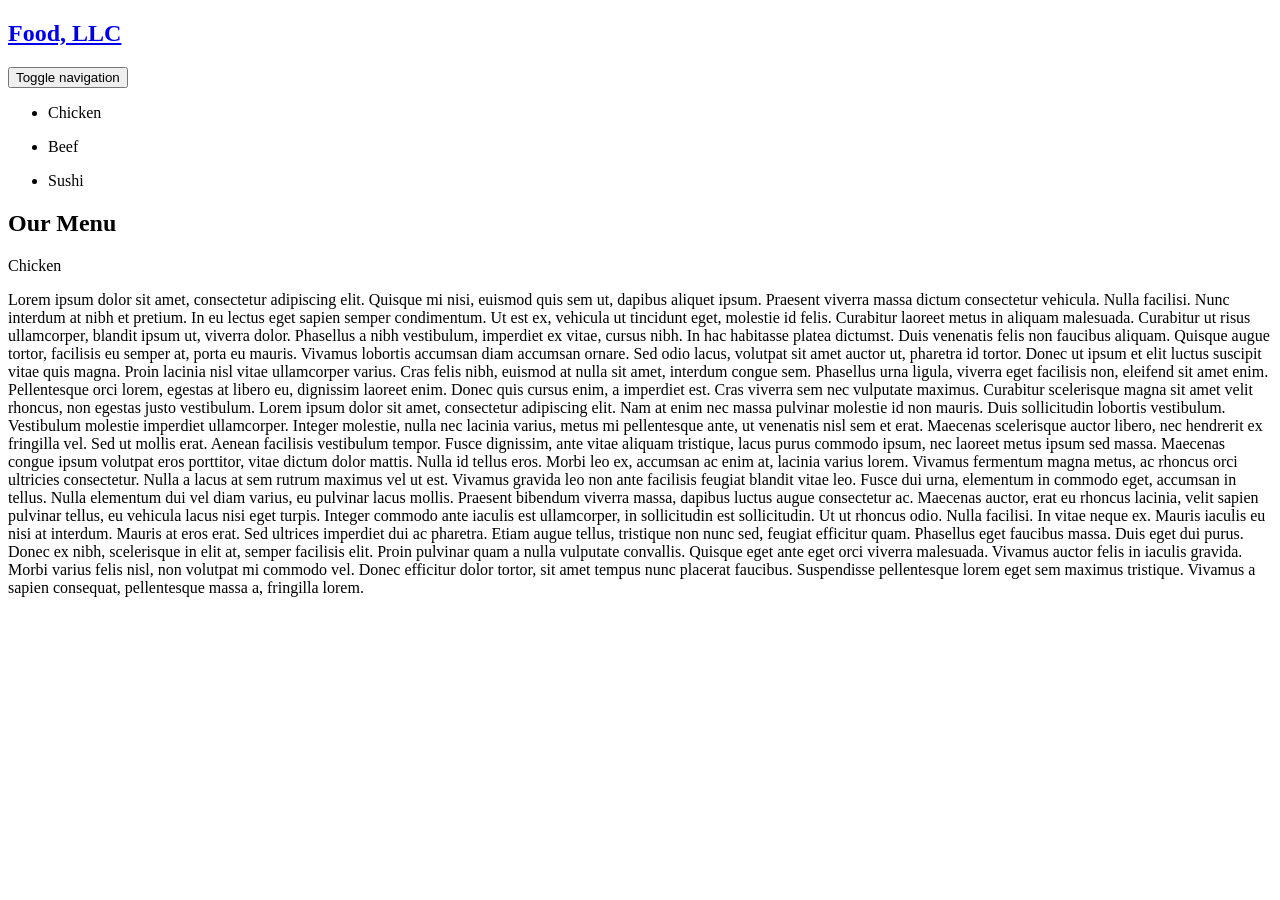
==== module3_solution/index.html @ fdfa300e "Update index.html" ====
<!doctype html>
<html lang="en">
<head>
    <meta charset="utf-8">
    <meta http-equiv="X-UA-Compatible" content="IE=edge">
    <meta name="viewport" content="width=device-width, initial-scale=1">
    <title>Assignment Solution for Module 3</title>
    <link rel="stylesheet" href="module3_solution/css/bootstrap.min.css">
    <link rel="stylesheet" href="module3_solution/css/style.css">
    <link href='https://fonts.googleapis.com/css?family=Oxygen:400,300,700' rel='stylesheet' type='text/css'>
    <link href='https://fonts.googleapis.com/css?family=Lora' rel='stylesheet' type='text/css'>
</head>
<body>
<header>
    <nav id="header-nav" class="navbar navbar-default">
        <div class="container">
            <div class="navbar-header">
                <div class="navbar-brand">
                    <a href="index.html"><h1>Food, LLC</h1></a>
                </div>
                <button type="button" class="navbar-toggle collapsed" data-toggle="collapse" data-target="#collapsable-nav" aria-expanded="false">
                    <span class="sr-only">Toggle navigation</span>
                    <span class="icon-bar"></span>
                    <span class="icon-bar"></span>
                    <span class="icon-bar"></span>
                </button>
            </div>

            <div id="collapsable-nav" class="collapse navbar-collapse">
                <ul id="nav-list" class="nav navbar-nav navbar-right visible-xs">
                    <li>
                        <p class="text-center"> Chicken </p>
                    </li>
                    <li>
                        <p class="text-center"> Beef </p>
                    </li>
                    <li>
                        <p class="text-center"> Sushi </p>
                    </li>
                </ul><!-- #nav-list -->
            </div><!-- .collapse .navbar-collapse -->
        </div><!-- .container -->
    </nav><!-- #header-nav -->
</header>

<div id="main-content" class="container">
    <div id="home-tiles" class="row">
        <div class="col-xs-12">
            <h2 class="text-center"> Our Menu</h2>
        </div>
        <div class="col-xs-12">
            <div class="item-text">
                <p class="text-center">
                    Chicken
                </p>
                Lorem ipsum dolor sit amet, consectetur adipiscing elit. Quisque mi nisi, euismod quis sem ut, dapibus aliquet ipsum. Praesent viverra massa dictum consectetur vehicula. Nulla facilisi. Nunc interdum at nibh et pretium. In eu lectus eget sapien semper condimentum. Ut est ex, vehicula ut tincidunt eget, molestie id felis. Curabitur laoreet metus in aliquam malesuada. Curabitur ut risus ullamcorper, blandit ipsum ut, viverra dolor. Phasellus a nibh vestibulum, imperdiet ex vitae, cursus nibh. In hac habitasse platea dictumst. Duis venenatis felis non faucibus aliquam.

                Quisque augue tortor, facilisis eu semper at, porta eu mauris. Vivamus lobortis accumsan diam accumsan ornare. Sed odio lacus, volutpat sit amet auctor ut, pharetra id tortor. Donec ut ipsum et elit luctus suscipit vitae quis magna. Proin lacinia nisl vitae ullamcorper varius. Cras felis nibh, euismod at nulla sit amet, interdum congue sem. Phasellus urna ligula, viverra eget facilisis non, eleifend sit amet enim. Pellentesque orci lorem, egestas at libero eu, dignissim laoreet enim. Donec quis cursus enim, a imperdiet est. Cras viverra sem nec vulputate maximus. Curabitur scelerisque magna sit amet velit rhoncus, non egestas justo vestibulum. Lorem ipsum dolor sit amet, consectetur adipiscing elit. Nam at enim nec massa pulvinar molestie id non mauris. Duis sollicitudin lobortis vestibulum.

                Vestibulum molestie imperdiet ullamcorper. Integer molestie, nulla nec lacinia varius, metus mi pellentesque ante, ut venenatis nisl sem et erat. Maecenas scelerisque auctor libero, nec hendrerit ex fringilla vel. Sed ut mollis erat. Aenean facilisis vestibulum tempor. Fusce dignissim, ante vitae aliquam tristique, lacus purus commodo ipsum, nec laoreet metus ipsum sed massa. Maecenas congue ipsum volutpat eros porttitor, vitae dictum dolor mattis.

                Nulla id tellus eros. Morbi leo ex, accumsan ac enim at, lacinia varius lorem. Vivamus fermentum magna metus, ac rhoncus orci ultricies consectetur. Nulla a lacus at sem rutrum maximus vel ut est. Vivamus gravida leo non ante facilisis feugiat blandit vitae leo. Fusce dui urna, elementum in commodo eget, accumsan in tellus. Nulla elementum dui vel diam varius, eu pulvinar lacus mollis. Praesent bibendum viverra massa, dapibus luctus augue consectetur ac. Maecenas auctor, erat eu rhoncus lacinia, velit sapien pulvinar tellus, eu vehicula lacus nisi eget turpis. Integer commodo ante iaculis est ullamcorper, in sollicitudin est sollicitudin. Ut ut rhoncus odio. Nulla facilisi. In vitae neque ex. Mauris iaculis eu nisi at interdum. Mauris at eros erat. Sed ultrices imperdiet dui ac pharetra.

                Etiam augue tellus, tristique non nunc sed, feugiat efficitur quam. Phasellus eget faucibus massa. Duis eget dui purus. Donec ex nibh, scelerisque in elit at, semper facilisis elit. Proin pulvinar quam a nulla vulputate convallis. Quisque eget ante eget orci viverra malesuada. Vivamus auctor felis in iaculis gravida. Morbi varius felis nisl, non volutpat mi commodo vel. Donec efficitur dolor tortor, sit amet tempus nunc placerat faucibus. Suspendisse pellentesque lorem eget sem maximus tristique. Vivamus a sapien consequat, pellentesque massa a, fringilla lorem.
        </div>
    </div><!-- End of #home-tiles -->
</div><!-- End of #main-content -->

<!-- jQuery (Bootstrap JS plugins depend on it) -->
<script src="module3_solution/js/jquery-1.11.3.min.js"></script>
<script src="module3_solution/js/bootstrap.min.js"></script>
<script src="module3_solution/js/script.js"></script>
</body>
</html>
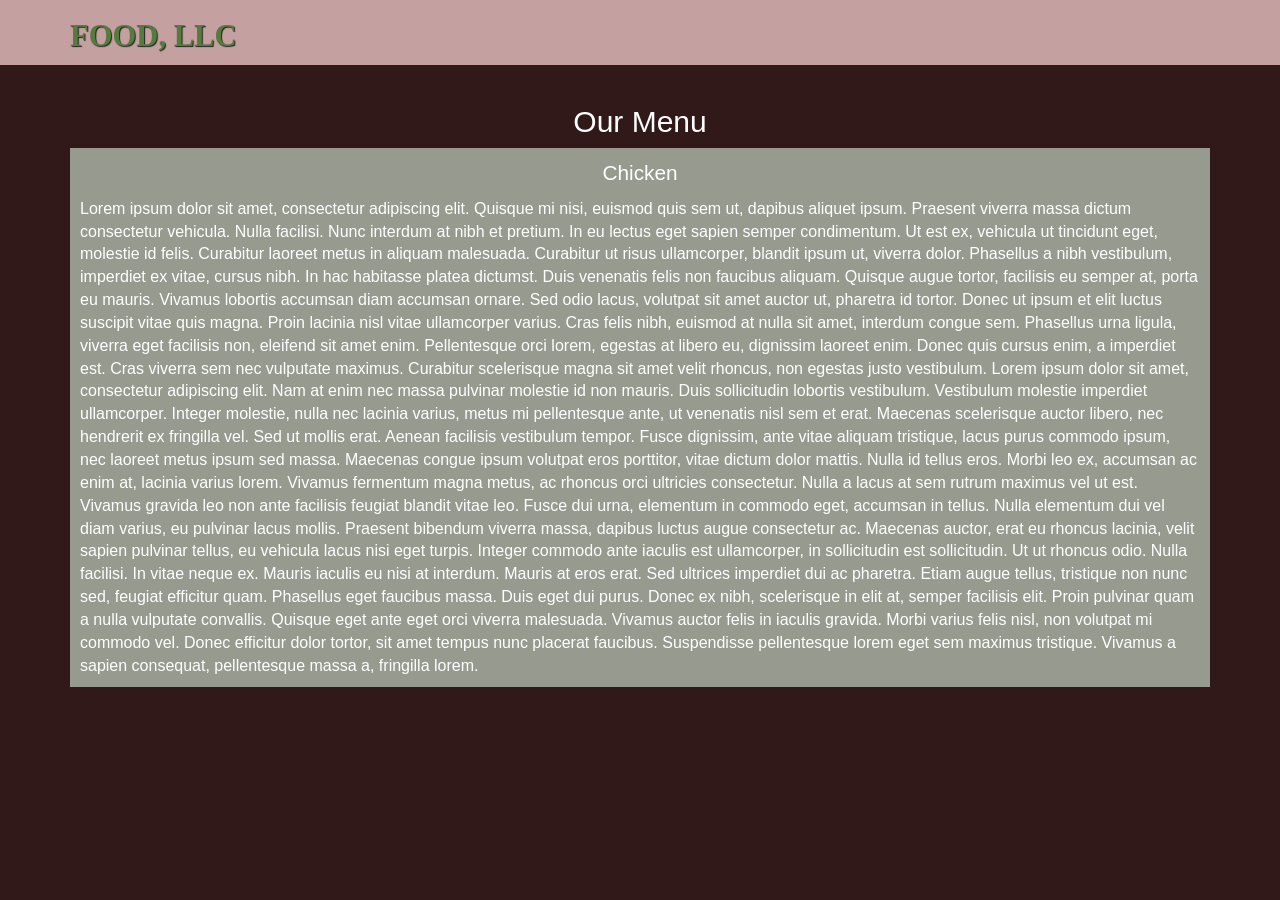
==== commit 29114c5e: "Update index.html" ====
--- a/module3_solution/index.html
+++ b/module3_solution/index.html
@@ -5,8 +5,8 @@
     <meta http-equiv="X-UA-Compatible" content="IE=edge">
     <meta name="viewport" content="width=device-width, initial-scale=1">
     <title>Assignment Solution for Module 3</title>
-    <link rel="stylesheet" href="module3_solution/css/bootstrap.min.css">
-    <link rel="stylesheet" href="module3_solution/css/style.css">
+    <link rel="stylesheet" href="./css/bootstrap.min.css">
+    <link rel="stylesheet" href="./css/style.css">
     <link href='https://fonts.googleapis.com/css?family=Oxygen:400,300,700' rel='stylesheet' type='text/css'>
     <link href='https://fonts.googleapis.com/css?family=Lora' rel='stylesheet' type='text/css'>
 </head>
@@ -67,8 +67,8 @@
 </div><!-- End of #main-content -->
 
 <!-- jQuery (Bootstrap JS plugins depend on it) -->
-<script src="module3_solution/js/jquery-1.11.3.min.js"></script>
-<script src="module3_solution/js/bootstrap.min.js"></script>
-<script src="module3_solution/js/script.js"></script>
+<script src="./js/jquery-1.11.3.min.js"></script>
+<script src="./js/bootstrap.min.js"></script>
+<script src="./js/script.js"></script>
 </body>
 </html>
--- a/module3_solution/css/style.css
+++ b/module3_solution/css/style.css
@@ -0,0 +1,109 @@
+body {
+    font-size: 16px;
+    color: #fff;
+    background-color: #31191a;
+    font-family: 'Oxygen', sans-serif;
+}
+
+/** HEADER **/
+#header-nav {
+    background-color: #c4a0a0;
+    border-radius: 0;
+    border: 0;
+}
+
+.navbar-brand {
+    padding-top: 25px;
+    padding-bottom: 40px;
+}
+.navbar-brand a:hover, .navbar-brand a:focus {
+    text-decoration: none;
+}
+.navbar-brand h1 { /* Food, LLC */
+    font-family: 'Lora', serif;
+    color: #557c3e;
+    font-size: 1.7em;
+    text-transform: uppercase;
+    position: relative;
+    font-weight: bold;
+    text-shadow: 1px 1px 1px #222;
+    margin-top: 0;
+    margin-bottom: 0;
+    line-height: .75;
+    padding-bottom: 20px;
+}
+
+#nav-list {
+    margin-top: 10px;
+}
+#nav-list a {
+    color: #8d73a0;
+    text-align: center;
+}
+.navbar-header button.navbar-toggle, .navbar-header .icon-bar {
+    border: 1px solid #61122f;
+}
+.navbar-header button.navbar-toggle {
+    clear: both;
+    margin-top: -33px;
+}
+
+
+#nav-list li p {
+    background: #220e0e;
+}
+
+/* END HEADER */
+
+/* HOME PAGE */
+
+#home-tiles .item-text {
+    background: #969a8f;
+    padding: 10px;
+}
+
+#home-tiles .item-text p {
+    font-size: 1.3em;
+    font-weight: 400;
+ 
+}
+
+/* END OF HOME PAGE */
+/********** Large devices only **********/
+@media (min-width: 1200px) {
+}
+
+/********** Medium devices only **********/
+@media (min-width: 992px) and (max-width: 1199px) {
+}
+
+/********** Small devices only **********/
+@media (min-width: 768px) and (max-width: 991px) {
+}
+
+/********** Extra small devices only **********/
+@media (max-width: 767px) {
+    /* Header */
+    .navbar-brand {
+        padding-top: 10px;
+    }
+    .navbar-brand h1 { /* Restaurant name */
+        padding-top: 10px;
+        font-size: 4vw; /* 1vw = 1% of viewport width */
+    }
+
+    #collapsable-nav a { /* Collapsed nav menu text */
+        font-size: 1.2em;
+    }
+    #collapsable-nav a span { /* Collapsed nav menu glyph */
+        font-size: 1em;
+        margin-right: 5px;
+    }
+    /* End Header */
+
+    /* Home Page */
+    .menu-item-description {
+        text-align: center;;
+    }
+
+}
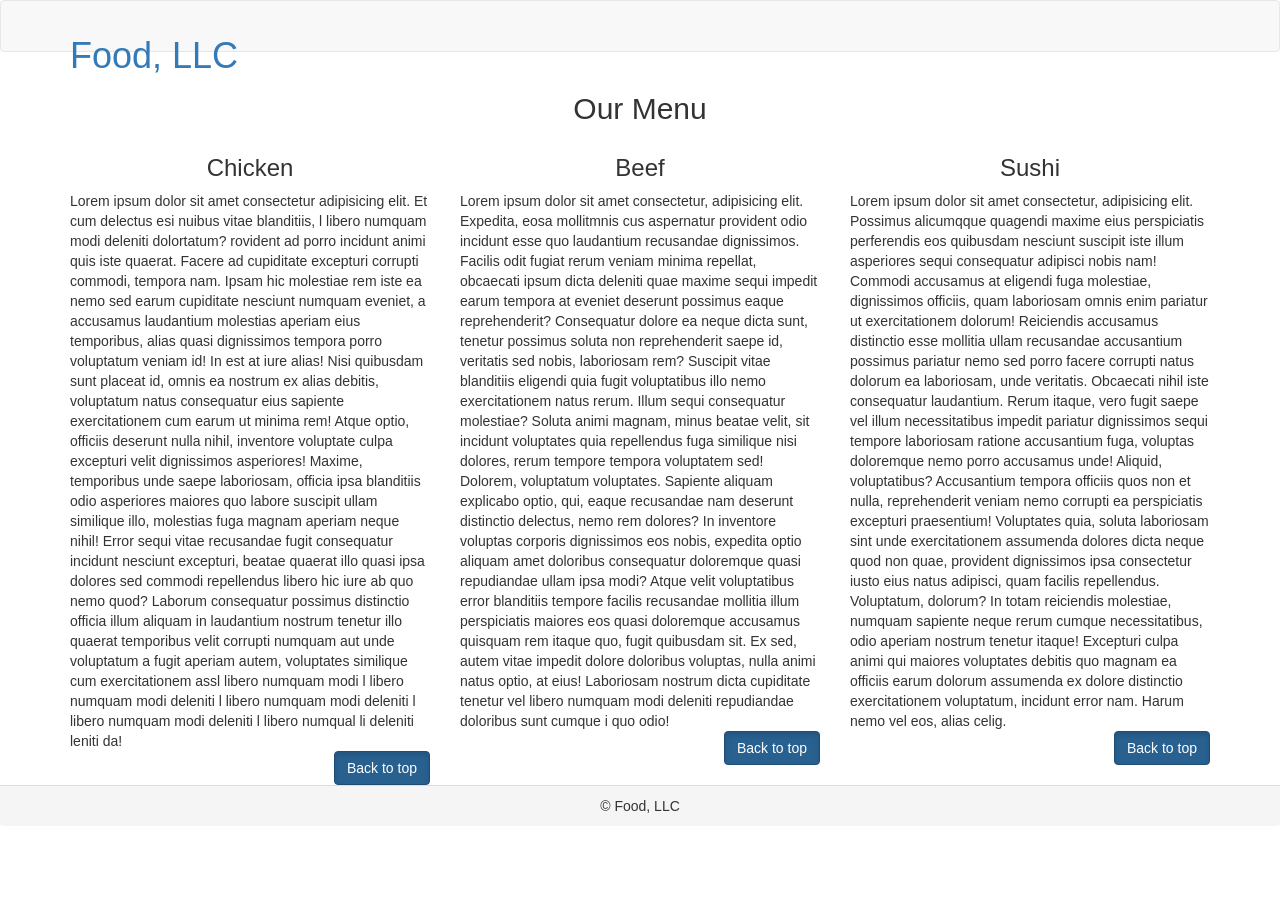
==== commit f8c6f2eb: "Update index.html" ====
--- a/module3_solution/index.html
+++ b/module3_solution/index.html
@@ -1,70 +1,89 @@
 <!doctype html>
 <html lang="en">
-<head>
+  <head>
     <meta charset="utf-8">
     <meta http-equiv="X-UA-Compatible" content="IE=edge">
     <meta name="viewport" content="width=device-width, initial-scale=1">
-    <title>Assignment Solution for Module 3</title>
-    <link rel="stylesheet" href="./css/bootstrap.min.css">
-    <link rel="stylesheet" href="./css/style.css">
-    <link href='https://fonts.googleapis.com/css?family=Oxygen:400,300,700' rel='stylesheet' type='text/css'>
-    <link href='https://fonts.googleapis.com/css?family=Lora' rel='stylesheet' type='text/css'>
-</head>
+    <title>Food LLC</title>
+    <link rel="stylesheet" href="css/bootstrap.min.css">
+    <link rel="stylesheet" href="css/sstyles.css">
+  </head>
 <body>
-<header>
+  <header>
     <nav id="header-nav" class="navbar navbar-default">
-        <div class="container">
-            <div class="navbar-header">
-                <div class="navbar-brand">
-                    <a href="index.html"><h1>Food, LLC</h1></a>
-                </div>
-                <button type="button" class="navbar-toggle collapsed" data-toggle="collapse" data-target="#collapsable-nav" aria-expanded="false">
-                    <span class="sr-only">Toggle navigation</span>
-                    <span class="icon-bar"></span>
-                    <span class="icon-bar"></span>
-                    <span class="icon-bar"></span>
-                </button>
-            </div>
+      <div class="container">
+        <div class="navbar-header">
 
-            <div id="collapsable-nav" class="collapse navbar-collapse">
-                <ul id="nav-list" class="nav navbar-nav navbar-right visible-xs">
-                    <li>
-                        <p class="text-center"> Chicken </p>
-                    </li>
-                    <li>
-                        <p class="text-center"> Beef </p>
-                    </li>
-                    <li>
-                        <p class="text-center"> Sushi </p>
-                    </li>
-                </ul><!-- #nav-list -->
-            </div><!-- .collapse .navbar-collapse -->
-        </div><!-- .container -->
-    </nav><!-- #header-nav -->
-</header>
+          <div class="navbar-brand">
+            <a href="index.html"><h1>Food, LLC</h1></a>
+          </div>
 
-<div id="main-content" class="container">
-    <div id="home-tiles" class="row">
-        <div class="col-xs-12">
-            <h2 class="text-center"> Our Menu</h2>
+          <button type="button" class="navbar-toggle collapsed" data-toggle="collapse" data-target="#collapsable-nav" aria-expanded="false">
+            <span class="sr-only">Toggle navigation</span>
+            <span class="icon-bar"></span>
+            <span class="icon-bar"></span>
+            <span class="icon-bar"></span>
+          </button>
         </div>
-        <div class="col-xs-12">
-            <div class="item-text">
-                <p class="text-center">
-                    Chicken
-                </p>
-                Lorem ipsum dolor sit amet, consectetur adipiscing elit. Quisque mi nisi, euismod quis sem ut, dapibus aliquet ipsum. Praesent viverra massa dictum consectetur vehicula. Nulla facilisi. Nunc interdum at nibh et pretium. In eu lectus eget sapien semper condimentum. Ut est ex, vehicula ut tincidunt eget, molestie id felis. Curabitur laoreet metus in aliquam malesuada. Curabitur ut risus ullamcorper, blandit ipsum ut, viverra dolor. Phasellus a nibh vestibulum, imperdiet ex vitae, cursus nibh. In hac habitasse platea dictumst. Duis venenatis felis non faucibus aliquam.
+        
+        <div id="collapsable-nav" class="collapse navbar-collapse">
+           <ul id="nav-list" class="nav navbar-nav navbar-right hidden-lg hidden-md hidden-sm">
+            <li>
+              <a class="text-center" href="#chicken">
+                Chicken</a>
+            </li>
+            <li>
+              <a class="text-center" href="#beef">
+                 Beef</a>
+            </li>
+            <li>
+              <a class="text-center" href="#sushi">
+                Sushi</a>
+            </li>
+  
+          </ul>
+        </div>
+      </div>
+    </nav>
+  </header>
 
-                Quisque augue tortor, facilisis eu semper at, porta eu mauris. Vivamus lobortis accumsan diam accumsan ornare. Sed odio lacus, volutpat sit amet auctor ut, pharetra id tortor. Donec ut ipsum et elit luctus suscipit vitae quis magna. Proin lacinia nisl vitae ullamcorper varius. Cras felis nibh, euismod at nulla sit amet, interdum congue sem. Phasellus urna ligula, viverra eget facilisis non, eleifend sit amet enim. Pellentesque orci lorem, egestas at libero eu, dignissim laoreet enim. Donec quis cursus enim, a imperdiet est. Cras viverra sem nec vulputate maximus. Curabitur scelerisque magna sit amet velit rhoncus, non egestas justo vestibulum. Lorem ipsum dolor sit amet, consectetur adipiscing elit. Nam at enim nec massa pulvinar molestie id non mauris. Duis sollicitudin lobortis vestibulum.
+  <div id="main-content" class="container">
+    <h2 id="menu-categories-title" class="text-center"> Our Menu</h2>
 
-                Vestibulum molestie imperdiet ullamcorper. Integer molestie, nulla nec lacinia varius, metus mi pellentesque ante, ut venenatis nisl sem et erat. Maecenas scelerisque auctor libero, nec hendrerit ex fringilla vel. Sed ut mollis erat. Aenean facilisis vestibulum tempor. Fusce dignissim, ante vitae aliquam tristique, lacus purus commodo ipsum, nec laoreet metus ipsum sed massa. Maecenas congue ipsum volutpat eros porttitor, vitae dictum dolor mattis.
+    <section class="row">
 
-                Nulla id tellus eros. Morbi leo ex, accumsan ac enim at, lacinia varius lorem. Vivamus fermentum magna metus, ac rhoncus orci ultricies consectetur. Nulla a lacus at sem rutrum maximus vel ut est. Vivamus gravida leo non ante facilisis feugiat blandit vitae leo. Fusce dui urna, elementum in commodo eget, accumsan in tellus. Nulla elementum dui vel diam varius, eu pulvinar lacus mollis. Praesent bibendum viverra massa, dapibus luctus augue consectetur ac. Maecenas auctor, erat eu rhoncus lacinia, velit sapien pulvinar tellus, eu vehicula lacus nisi eget turpis. Integer commodo ante iaculis est ullamcorper, in sollicitudin est sollicitudin. Ut ut rhoncus odio. Nulla facilisi. In vitae neque ex. Mauris iaculis eu nisi at interdum. Mauris at eros erat. Sed ultrices imperdiet dui ac pharetra.
+      <div class="col-lg-4 col-md-6 col-sm-6 col-xs-12 col-xxs-12">
+          <div id="chicken"class="category-tile">
+              <h3 class="text-center">Chicken</h3>
+            <p> Lorem ipsum dolor sit amet consectetur adipisicing elit. Et cum delectus esi nuibus vitae blanditiis, l libero numquam modi deleniti dolortatum? rovident ad porro incidunt animi quis iste quaerat. Facere ad cupiditate excepturi corrupti commodi, tempora nam. Ipsam hic molestiae rem iste ea nemo sed earum cupiditate nesciunt numquam eveniet, a accusamus laudantium molestias aperiam eius temporibus, alias quasi dignissimos tempora porro voluptatum veniam id! In est at iure alias! Nisi quibusdam sunt placeat id, omnis ea nostrum ex alias debitis, voluptatum natus consequatur eius sapiente exercitationem cum earum ut minima rem! Atque optio, officiis deserunt nulla nihil, inventore voluptate culpa excepturi velit dignissimos asperiores! Maxime, temporibus unde saepe laboriosam, officia ipsa blanditiis odio asperiores maiores quo labore suscipit ullam similique illo, molestias fuga magnam aperiam neque nihil! Error sequi vitae recusandae fugit consequatur incidunt nesciunt excepturi, beatae quaerat illo quasi ipsa dolores sed commodi repellendus libero hic iure ab quo nemo quod? Laborum consequatur possimus distinctio officia illum aliquam in laudantium nostrum tenetur illo quaerat temporibus velit corrupti numquam aut unde voluptatum a fugit aperiam autem, voluptates similique cum exercitationem assl libero numquam modi l libero numquam modi deleniti  l libero numquam modi deleniti l libero numquam modi deleniti l libero numqual li deleniti leniti da!<br><a id="btn" class="pull-right btn btn-primary btn-md active" role="button" aria-pressed="true" href="#header-nav">Back to top</a><br></p>
+          </div>
+      </div>
 
-                Etiam augue tellus, tristique non nunc sed, feugiat efficitur quam. Phasellus eget faucibus massa. Duis eget dui purus. Donec ex nibh, scelerisque in elit at, semper facilisis elit. Proin pulvinar quam a nulla vulputate convallis. Quisque eget ante eget orci viverra malesuada. Vivamus auctor felis in iaculis gravida. Morbi varius felis nisl, non volutpat mi commodo vel. Donec efficitur dolor tortor, sit amet tempus nunc placerat faucibus. Suspendisse pellentesque lorem eget sem maximus tristique. Vivamus a sapien consequat, pellentesque massa a, fringilla lorem.
-        </div>
-    </div><!-- End of #home-tiles -->
-</div><!-- End of #main-content -->
+      <div class="col-lg-4 col-md-6 col-sm-6 col-xs-12 col-xxs-12">
+          <div id="beef" class="category-tile">
+            <h3 class="text-center">Beef</h3>
+            <p>Lorem ipsum dolor sit amet consectetur, adipisicing elit. Expedita, eosa mollitmnis cus aspernatur provident odio incidunt esse quo laudantium recusandae dignissimos. Facilis odit fugiat rerum veniam minima repellat, obcaecati ipsum dicta deleniti quae maxime sequi impedit earum tempora at eveniet deserunt possimus eaque reprehenderit? Consequatur dolore ea neque dicta sunt, tenetur possimus soluta non reprehenderit saepe id, veritatis sed nobis, laboriosam rem? Suscipit vitae blanditiis eligendi quia fugit voluptatibus illo nemo exercitationem natus rerum. Illum sequi consequatur molestiae? Soluta animi magnam, minus beatae velit, sit incidunt voluptates quia repellendus fuga similique nisi dolores, rerum tempore tempora voluptatem sed! Dolorem, voluptatum voluptates. Sapiente aliquam explicabo optio, qui, eaque recusandae nam deserunt distinctio delectus, nemo rem dolores? In inventore voluptas corporis dignissimos eos nobis, expedita optio aliquam amet doloribus consequatur doloremque quasi repudiandae ullam ipsa modi? Atque velit voluptatibus error blanditiis tempore facilis recusandae mollitia illum perspiciatis maiores eos quasi doloremque accusamus quisquam rem itaque quo, fugit quibusdam sit. Ex sed, autem vitae impedit dolore doloribus voluptas, nulla animi natus optio, at eius! Laboriosam nostrum dicta cupiditate tenetur vel libero numquam modi deleniti repudiandae doloribus sunt cumque i quo odio!<br><a class="pull-right btn btn-primary btn-md active" role="button" aria-pressed="true" href="#header-nav" href="#header-nav">Back to top</a><br></p>
+          </div>
+          
+      </div>
+     
+      <div class="col-lg-4 col-md-12 col-sm-12 col-xs-12 col-xxs-12">
+          <div id="sushi" class="category-tile">
+              <h3 class="text-center">Sushi</h3>
+            <p>Lorem ipsum dolor sit amet consectetur, adipisicing elit. Possimus alicumqque quagendi maxime eius perspiciatis perferendis eos quibusdam nesciunt suscipit iste illum asperiores sequi consequatur adipisci nobis nam! Commodi accusamus at eligendi fuga molestiae, dignissimos officiis, quam laboriosam omnis enim pariatur ut exercitationem dolorum! Reiciendis accusamus distinctio esse mollitia ullam recusandae accusantium possimus pariatur nemo sed porro facere corrupti natus dolorum ea laboriosam, unde veritatis. Obcaecati nihil iste consequatur laudantium. Rerum itaque, vero fugit saepe vel illum necessitatibus impedit pariatur dignissimos sequi tempore laboriosam ratione accusantium fuga, voluptas doloremque nemo porro accusamus unde! Aliquid, voluptatibus? Accusantium tempora officiis quos non et nulla, reprehenderit veniam nemo corrupti ea perspiciatis excepturi praesentium! Voluptates quia, soluta laboriosam sint unde exercitationem assumenda dolores dicta neque quod non quae, provident dignissimos ipsa consectetur iusto eius natus adipisci, quam facilis repellendus. Voluptatum, dolorum? In totam reiciendis molestiae, numquam sapiente neque rerum cumque necessitatibus, odio aperiam nostrum tenetur itaque! Excepturi culpa animi qui maiores voluptates debitis quo magnam ea officiis earum dolorum assumenda ex dolore distinctio exercitationem voluptatum, incidunt error nam. Harum nemo vel eos, alias celig.<br><a id="btn" class="pull-right btn btn-primary btn-md active" role="button" aria-pressed="true" href="#header-nav" href="#header-nav">Back to top</a><br></p>            
+          </div>
+      </div>
+      
+    </section>
+
+
+  </div>
+
+  <footer class="panel-footer">
+    <div class="container">
+      <div class="text-center">&copy; Food, LLC</div>
+    </div>
+  </footer>
 
 <!-- jQuery (Bootstrap JS plugins depend on it) -->
 <script src="./js/jquery-1.11.3.min.js"></script>
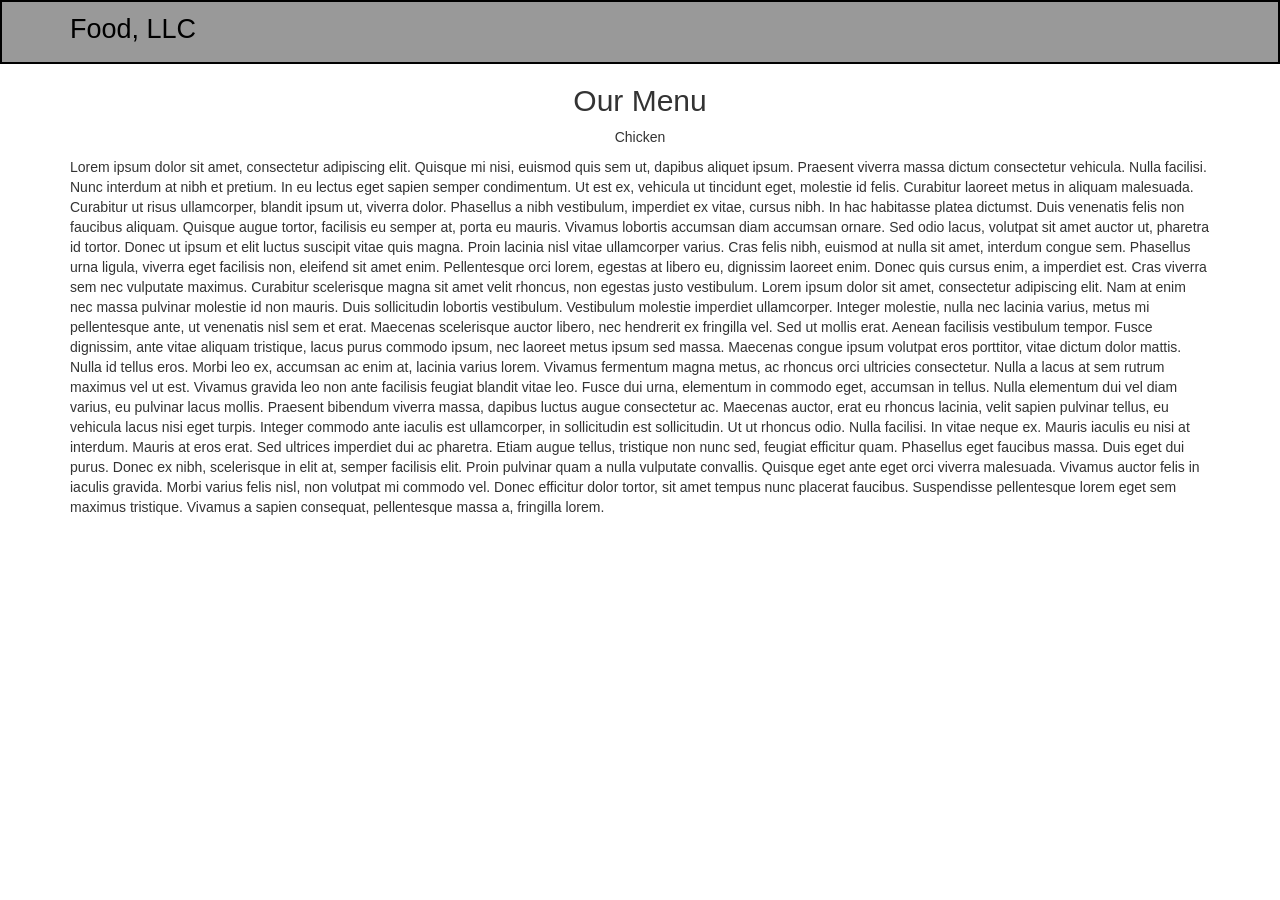
==== commit 99220178: "Update index.html" ====
--- a/module3_solution/index.html
+++ b/module3_solution/index.html
@@ -1,89 +1,78 @@
 <!doctype html>
 <html lang="en">
-  <head>
+<head>
     <meta charset="utf-8">
     <meta http-equiv="X-UA-Compatible" content="IE=edge">
     <meta name="viewport" content="width=device-width, initial-scale=1">
-    <title>Food LLC</title>
-    <link rel="stylesheet" href="css/bootstrap.min.css">
-    <link rel="stylesheet" href="css/sstyles.css">
-  </head>
+    <title>Assignment Solution for Module 3</title>
+    <link rel="stylesheet" href="./css/bootstrap.min.css">
+    <link rel="stylesheet" href="./css/style.css">
+    <link href='https://fonts.googleapis.com/css?family=Oxygen:400,300,700' rel='stylesheet' type='text/css'>
+    <link href='https://fonts.googleapis.com/css?family=Lora' rel='stylesheet' type='text/css'>
+</head>
 <body>
-  <header>
+<header>
     <nav id="header-nav" class="navbar navbar-default">
-      <div class="container">
-        <div class="navbar-header">
+        <div class="container">
+            <div class="navbar-header">
+                <div class="navbar-brand">
+                    <a href="index.html"><h1>Food, LLC</h1></a>
+                </div>
+                <button type="button" class="navbar-toggle collapsed" data-toggle="collapse" data-target="#collapsable-nav" aria-expanded="false">
+                    <span class="sr-only">Toggle navigation</span>
+                    <span class="icon-bar"></span>
+                    <span class="icon-bar"></span>
+                    <span class="icon-bar"></span>
+                </button>
+            </div>
 
-          <div class="navbar-brand">
-            <a href="index.html"><h1>Food, LLC</h1></a>
-          </div>
-
-          <button type="button" class="navbar-toggle collapsed" data-toggle="collapse" data-target="#collapsable-nav" aria-expanded="false">
-            <span class="sr-only">Toggle navigation</span>
-            <span class="icon-bar"></span>
-            <span class="icon-bar"></span>
-            <span class="icon-bar"></span>
-          </button>
-        </div>
-        
-        <div id="collapsable-nav" class="collapse navbar-collapse">
-           <ul id="nav-list" class="nav navbar-nav navbar-right hidden-lg hidden-md hidden-sm">
-            <li>
-              <a class="text-center" href="#chicken">
-                Chicken</a>
-            </li>
-            <li>
-              <a class="text-center" href="#beef">
-                 Beef</a>
-            </li>
-            <li>
-              <a class="text-center" href="#sushi">
-                Sushi</a>
-            </li>
-  
-          </ul>
-        </div>
-      </div>
-    </nav>
-  </header>
-
-  <div id="main-content" class="container">
-    <h2 id="menu-categories-title" class="text-center"> Our Menu</h2>
-
-    <section class="row">
-
-      <div class="col-lg-4 col-md-6 col-sm-6 col-xs-12 col-xxs-12">
-          <div id="chicken"class="category-tile">
-              <h3 class="text-center">Chicken</h3>
-            <p> Lorem ipsum dolor sit amet consectetur adipisicing elit. Et cum delectus esi nuibus vitae blanditiis, l libero numquam modi deleniti dolortatum? rovident ad porro incidunt animi quis iste quaerat. Facere ad cupiditate excepturi corrupti commodi, tempora nam. Ipsam hic molestiae rem iste ea nemo sed earum cupiditate nesciunt numquam eveniet, a accusamus laudantium molestias aperiam eius temporibus, alias quasi dignissimos tempora porro voluptatum veniam id! In est at iure alias! Nisi quibusdam sunt placeat id, omnis ea nostrum ex alias debitis, voluptatum natus consequatur eius sapiente exercitationem cum earum ut minima rem! Atque optio, officiis deserunt nulla nihil, inventore voluptate culpa excepturi velit dignissimos asperiores! Maxime, temporibus unde saepe laboriosam, officia ipsa blanditiis odio asperiores maiores quo labore suscipit ullam similique illo, molestias fuga magnam aperiam neque nihil! Error sequi vitae recusandae fugit consequatur incidunt nesciunt excepturi, beatae quaerat illo quasi ipsa dolores sed commodi repellendus libero hic iure ab quo nemo quod? Laborum consequatur possimus distinctio officia illum aliquam in laudantium nostrum tenetur illo quaerat temporibus velit corrupti numquam aut unde voluptatum a fugit aperiam autem, voluptates similique cum exercitationem assl libero numquam modi l libero numquam modi deleniti  l libero numquam modi deleniti l libero numquam modi deleniti l libero numqual li deleniti leniti da!<br><a id="btn" class="pull-right btn btn-primary btn-md active" role="button" aria-pressed="true" href="#header-nav">Back to top</a><br></p>
-          </div>
-      </div>
-
-      <div class="col-lg-4 col-md-6 col-sm-6 col-xs-12 col-xxs-12">
-          <div id="beef" class="category-tile">
-            <h3 class="text-center">Beef</h3>
-            <p>Lorem ipsum dolor sit amet consectetur, adipisicing elit. Expedita, eosa mollitmnis cus aspernatur provident odio incidunt esse quo laudantium recusandae dignissimos. Facilis odit fugiat rerum veniam minima repellat, obcaecati ipsum dicta deleniti quae maxime sequi impedit earum tempora at eveniet deserunt possimus eaque reprehenderit? Consequatur dolore ea neque dicta sunt, tenetur possimus soluta non reprehenderit saepe id, veritatis sed nobis, laboriosam rem? Suscipit vitae blanditiis eligendi quia fugit voluptatibus illo nemo exercitationem natus rerum. Illum sequi consequatur molestiae? Soluta animi magnam, minus beatae velit, sit incidunt voluptates quia repellendus fuga similique nisi dolores, rerum tempore tempora voluptatem sed! Dolorem, voluptatum voluptates. Sapiente aliquam explicabo optio, qui, eaque recusandae nam deserunt distinctio delectus, nemo rem dolores? In inventore voluptas corporis dignissimos eos nobis, expedita optio aliquam amet doloribus consequatur doloremque quasi repudiandae ullam ipsa modi? Atque velit voluptatibus error blanditiis tempore facilis recusandae mollitia illum perspiciatis maiores eos quasi doloremque accusamus quisquam rem itaque quo, fugit quibusdam sit. Ex sed, autem vitae impedit dolore doloribus voluptas, nulla animi natus optio, at eius! Laboriosam nostrum dicta cupiditate tenetur vel libero numquam modi deleniti repudiandae doloribus sunt cumque i quo odio!<br><a class="pull-right btn btn-primary btn-md active" role="button" aria-pressed="true" href="#header-nav" href="#header-nav">Back to top</a><br></p>
-          </div>
-          
-      </div>
-     
-      <div class="col-lg-4 col-md-12 col-sm-12 col-xs-12 col-xxs-12">
-          <div id="sushi" class="category-tile">
-              <h3 class="text-center">Sushi</h3>
-            <p>Lorem ipsum dolor sit amet consectetur, adipisicing elit. Possimus alicumqque quagendi maxime eius perspiciatis perferendis eos quibusdam nesciunt suscipit iste illum asperiores sequi consequatur adipisci nobis nam! Commodi accusamus at eligendi fuga molestiae, dignissimos officiis, quam laboriosam omnis enim pariatur ut exercitationem dolorum! Reiciendis accusamus distinctio esse mollitia ullam recusandae accusantium possimus pariatur nemo sed porro facere corrupti natus dolorum ea laboriosam, unde veritatis. Obcaecati nihil iste consequatur laudantium. Rerum itaque, vero fugit saepe vel illum necessitatibus impedit pariatur dignissimos sequi tempore laboriosam ratione accusantium fuga, voluptas doloremque nemo porro accusamus unde! Aliquid, voluptatibus? Accusantium tempora officiis quos non et nulla, reprehenderit veniam nemo corrupti ea perspiciatis excepturi praesentium! Voluptates quia, soluta laboriosam sint unde exercitationem assumenda dolores dicta neque quod non quae, provident dignissimos ipsa consectetur iusto eius natus adipisci, quam facilis repellendus. Voluptatum, dolorum? In totam reiciendis molestiae, numquam sapiente neque rerum cumque necessitatibus, odio aperiam nostrum tenetur itaque! Excepturi culpa animi qui maiores voluptates debitis quo magnam ea officiis earum dolorum assumenda ex dolore distinctio exercitationem voluptatum, incidunt error nam. Harum nemo vel eos, alias celig.<br><a id="btn" class="pull-right btn btn-primary btn-md active" role="button" aria-pressed="true" href="#header-nav" href="#header-nav">Back to top</a><br></p>            
-          </div>
-      </div>
-      
-    </section>
+            <div id="collapsable-nav" class="collapse navbar-collapse">
+                <ul id="nav-list" class="nav navbar-nav navbar-right visible-xs">
+                    <li>
+                        <p class="text-center"> Chicken </p>
+                    </li>
+                    <li>
+                        <p class="text-center"> Beef </p>
+                    </li>
+                    <li>
+                        <p class="text-center"> Sushi </p>
+                    </li>
+                </ul><!-- #nav-list -->
+            </div><!-- .collapse .navbar-collapse -->
+        </div><!-- .container -->
+    </nav><!-- #header-nav -->
+</header>
 
 
-  </div>
+<div id="main-content" class="container">
+    <div id="home-tiles" class="row">
+        <div class="col-xs-12">
+            <h2 class="text-center"> Our Menu</h2>
+        </div>
+        <div class="col-xs-12">
+            <div class="item-text">
+                <p class="text-center">
+                    Chicken
+                </p>
+                Lorem ipsum dolor sit amet, consectetur adipiscing elit. Quisque mi nisi, euismod quis sem ut, dapibus aliquet ipsum. Praesent viverra massa dictum consectetur vehicula. Nulla facilisi. Nunc interdum at nibh et pretium. In eu lectus eget sapien semper condimentum. Ut est ex, vehicula ut tincidunt eget, molestie id felis. Curabitur laoreet metus in aliquam malesuada. Curabitur ut risus ullamcorper, blandit ipsum ut, viverra dolor. Phasellus a nibh vestibulum, imperdiet ex vitae, cursus nibh. In hac habitasse platea dictumst. Duis venenatis felis non faucibus aliquam.
 
-  <footer class="panel-footer">
-    <div class="container">
-      <div class="text-center">&copy; Food, LLC</div>
-    </div>
-  </footer>
+                Quisque augue tortor, facilisis eu semper at, porta eu mauris. Vivamus lobortis accumsan diam accumsan ornare. Sed odio lacus, volutpat sit amet auctor ut, pharetra id tortor. Donec ut ipsum et elit luctus suscipit vitae quis magna. Proin lacinia nisl vitae ullamcorper varius. Cras felis nibh, euismod at nulla sit amet, interdum congue sem. Phasellus urna ligula, viverra eget facilisis non, eleifend sit amet enim. Pellentesque orci lorem, egestas at libero eu, dignissim laoreet enim. Donec quis cursus enim, a imperdiet est. Cras viverra sem nec vulputate maximus. Curabitur scelerisque magna sit amet velit rhoncus, non egestas justo vestibulum. Lorem ipsum dolor sit amet, consectetur adipiscing elit. Nam at enim nec massa pulvinar molestie id non mauris. Duis sollicitudin lobortis vestibulum.
+
+                Vestibulum molestie imperdiet ullamcorper. Integer molestie, nulla nec lacinia varius, metus mi pellentesque ante, ut venenatis nisl sem et erat. Maecenas scelerisque auctor libero, nec hendrerit ex fringilla vel. Sed ut mollis erat. Aenean facilisis vestibulum tempor. Fusce dignissim, ante vitae aliquam tristique, lacus purus commodo ipsum, nec laoreet metus ipsum sed massa. Maecenas congue ipsum volutpat eros porttitor, vitae dictum dolor mattis.
+
+                Nulla id tellus eros. Morbi leo ex, accumsan ac enim at, lacinia varius lorem. Vivamus fermentum magna metus, ac rhoncus orci ultricies consectetur. Nulla a lacus at sem rutrum maximus vel ut est. Vivamus gravida leo non ante facilisis feugiat blandit vitae leo. Fusce dui urna, elementum in commodo eget, accumsan in tellus. Nulla elementum dui vel diam varius, eu pulvinar lacus mollis. Praesent bibendum viverra massa, dapibus luctus augue consectetur ac. Maecenas auctor, erat eu rhoncus lacinia, velit sapien pulvinar tellus, eu vehicula lacus nisi eget turpis. Integer commodo ante iaculis est ullamcorper, in sollicitudin est sollicitudin. Ut ut rhoncus odio. Nulla facilisi. In vitae neque ex. Mauris iaculis eu nisi at interdum. Mauris at eros erat. Sed ultrices imperdiet dui ac pharetra.
+
+                Etiam augue tellus, tristique non nunc sed, feugiat efficitur quam. Phasellus eget faucibus massa. Duis eget dui purus. Donec ex nibh, scelerisque in elit at, semper facilisis elit. Proin pulvinar quam a nulla vulputate convallis. Quisque eget ante eget orci viverra malesuada. Vivamus auctor felis in iaculis gravida. Morbi varius felis nisl, non volutpat mi commodo vel. Donec efficitur dolor tortor, sit amet tempus nunc placerat faucibus. Suspendisse pellentesque lorem eget sem maximus tristique. Vivamus a sapien consequat, pellentesque massa a, fringilla lorem.
+        </div>
+    </div><!-- End of #home-tiles -->
+</div><!-- End of #main-content -->
+
+<!-- jQuery (Bootstrap JS plugins depend on it) -->
+<script src="js/jquery-2.1.4.min.js"></script>
+<script src="js/bootstrap.min.js"></script>
+<script src="js/script.js"></script>
+</body>
+</html>
 
 <!-- jQuery (Bootstrap JS plugins depend on it) -->
 <script src="./js/jquery-1.11.3.min.js"></script>
--- a/module3_solution/css/style.css
+++ b/module3_solution/css/style.css
@@ -0,0 +1,89 @@
+body{
+    font-family: 'Segoe UI', Tahoma, Geneva, Verdana, sans-serif;
+}
+
+#menu-categories-title{
+    margin: 40px auto;
+}
+
+#header-nav {
+    background-color: #999999;
+    border-radius: 0;
+    border: 0;
+    border: 2px solid black;
+}
+
+#collapsable-nav{
+    font-size: 1.4em;
+}
+
+.navbar{
+    margin-bottom: 0px;
+}
+
+.navbar-toggle{
+    color:black;  
+    margin-top: 12px;
+} 
+
+.navbar-toggle a:visited{
+    color: inherit;
+}
+
+.sr-only, .icon-bar{
+    color: #000;
+    background: #000000;
+}
+
+.navbar-brand h1 { 
+    position: relative;
+    color: #000000;
+    font-size: 1.5em;
+    margin-top: 8px;
+    margin-bottom: 8px;
+    text-decoration: none;
+}
+
+.navbar-brand a:hover{ 
+    text-decoration: none;
+}
+
+.navbar-brand {
+    padding-top: 5px;
+    margin-bottom: 10px;
+}
+
+#nav-list {
+    margin-top: 0px;
+    padding: 0px;
+    margin-bottom: 0px;
+}
+#nav-list a{
+    background: #fff;
+    color: #000;
+    border-bottom: 2px solid black;
+}
+#nav-list a:hover {
+    background: #999999;
+    color: #fff;
+}
+#nav-list a span {
+    font-size: 1.8em;
+}
+
+.category-tile { 
+    background: #999999;
+    margin-bottom: 35px; 
+    padding-bottom: 30px;
+}
+
+#chicken, #beef, #sushi{
+    padding: 5px 20px;
+    font-size: 1.3em;
+    color: #000;
+}
+
+.btn{
+    margin-bottom: 50px;
+    border-radius: 0px;
+}
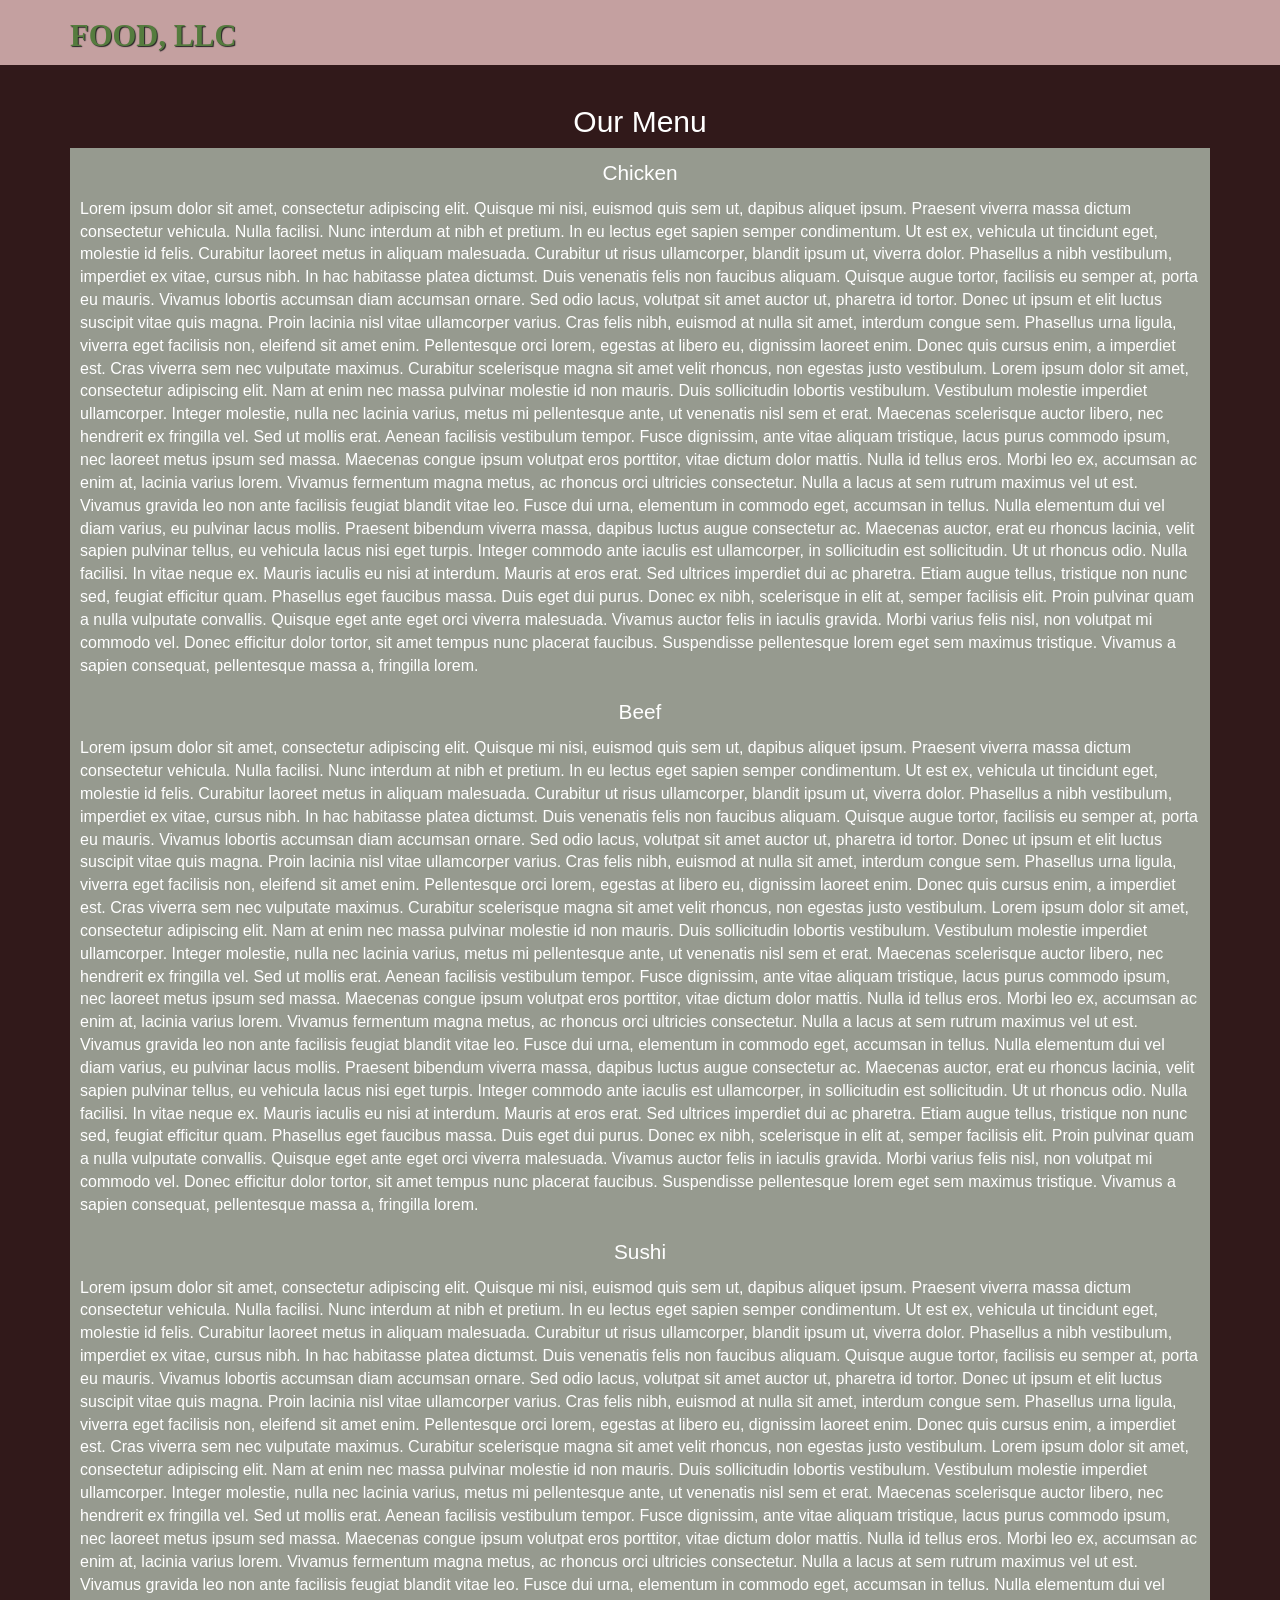
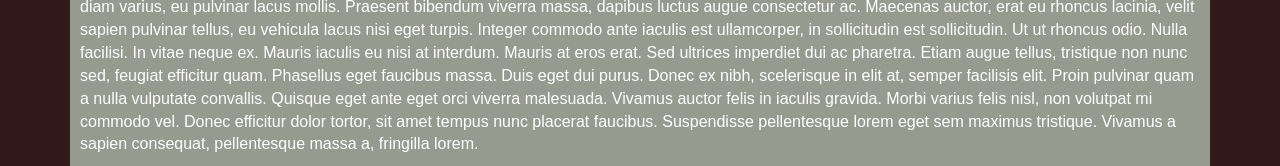
==== commit 676cbabb: "Update index.html" ====
--- a/module3_solution/index.html
+++ b/module3_solution/index.html
@@ -29,13 +29,13 @@
             <div id="collapsable-nav" class="collapse navbar-collapse">
                 <ul id="nav-list" class="nav navbar-nav navbar-right visible-xs">
                     <li>
-                        <p class="text-center"> Chicken </p>
+                        <p class="text-center" href="#Chicken"> Chicken </p>
                     </li>
                     <li>
-                        <p class="text-center"> Beef </p>
+                        <p class="text-center" href="#Beef"> Beef </p>
                     </li>
                     <li>
-                        <p class="text-center"> Sushi </p>
+                        <p class="text-center" href="Sushi"> Sushi </p>
                     </li>
                 </ul><!-- #nav-list -->
             </div><!-- .collapse .navbar-collapse -->
@@ -65,6 +65,38 @@
                 Etiam augue tellus, tristique non nunc sed, feugiat efficitur quam. Phasellus eget faucibus massa. Duis eget dui purus. Donec ex nibh, scelerisque in elit at, semper facilisis elit. Proin pulvinar quam a nulla vulputate convallis. Quisque eget ante eget orci viverra malesuada. Vivamus auctor felis in iaculis gravida. Morbi varius felis nisl, non volutpat mi commodo vel. Donec efficitur dolor tortor, sit amet tempus nunc placerat faucibus. Suspendisse pellentesque lorem eget sem maximus tristique. Vivamus a sapien consequat, pellentesque massa a, fringilla lorem.
         </div>
     </div><!-- End of #home-tiles -->
+          <div class="col-xs-12">
+            <div class="item-text">
+                <p class="text-center">
+                    Beef
+                </p>
+                Lorem ipsum dolor sit amet, consectetur adipiscing elit. Quisque mi nisi, euismod quis sem ut, dapibus aliquet ipsum. Praesent viverra massa dictum consectetur vehicula. Nulla facilisi. Nunc interdum at nibh et pretium. In eu lectus eget sapien semper condimentum. Ut est ex, vehicula ut tincidunt eget, molestie id felis. Curabitur laoreet metus in aliquam malesuada. Curabitur ut risus ullamcorper, blandit ipsum ut, viverra dolor. Phasellus a nibh vestibulum, imperdiet ex vitae, cursus nibh. In hac habitasse platea dictumst. Duis venenatis felis non faucibus aliquam.
+
+                Quisque augue tortor, facilisis eu semper at, porta eu mauris. Vivamus lobortis accumsan diam accumsan ornare. Sed odio lacus, volutpat sit amet auctor ut, pharetra id tortor. Donec ut ipsum et elit luctus suscipit vitae quis magna. Proin lacinia nisl vitae ullamcorper varius. Cras felis nibh, euismod at nulla sit amet, interdum congue sem. Phasellus urna ligula, viverra eget facilisis non, eleifend sit amet enim. Pellentesque orci lorem, egestas at libero eu, dignissim laoreet enim. Donec quis cursus enim, a imperdiet est. Cras viverra sem nec vulputate maximus. Curabitur scelerisque magna sit amet velit rhoncus, non egestas justo vestibulum. Lorem ipsum dolor sit amet, consectetur adipiscing elit. Nam at enim nec massa pulvinar molestie id non mauris. Duis sollicitudin lobortis vestibulum.
+
+                Vestibulum molestie imperdiet ullamcorper. Integer molestie, nulla nec lacinia varius, metus mi pellentesque ante, ut venenatis nisl sem et erat. Maecenas scelerisque auctor libero, nec hendrerit ex fringilla vel. Sed ut mollis erat. Aenean facilisis vestibulum tempor. Fusce dignissim, ante vitae aliquam tristique, lacus purus commodo ipsum, nec laoreet metus ipsum sed massa. Maecenas congue ipsum volutpat eros porttitor, vitae dictum dolor mattis.
+
+                Nulla id tellus eros. Morbi leo ex, accumsan ac enim at, lacinia varius lorem. Vivamus fermentum magna metus, ac rhoncus orci ultricies consectetur. Nulla a lacus at sem rutrum maximus vel ut est. Vivamus gravida leo non ante facilisis feugiat blandit vitae leo. Fusce dui urna, elementum in commodo eget, accumsan in tellus. Nulla elementum dui vel diam varius, eu pulvinar lacus mollis. Praesent bibendum viverra massa, dapibus luctus augue consectetur ac. Maecenas auctor, erat eu rhoncus lacinia, velit sapien pulvinar tellus, eu vehicula lacus nisi eget turpis. Integer commodo ante iaculis est ullamcorper, in sollicitudin est sollicitudin. Ut ut rhoncus odio. Nulla facilisi. In vitae neque ex. Mauris iaculis eu nisi at interdum. Mauris at eros erat. Sed ultrices imperdiet dui ac pharetra.
+
+                Etiam augue tellus, tristique non nunc sed, feugiat efficitur quam. Phasellus eget faucibus massa. Duis eget dui purus. Donec ex nibh, scelerisque in elit at, semper facilisis elit. Proin pulvinar quam a nulla vulputate convallis. Quisque eget ante eget orci viverra malesuada. Vivamus auctor felis in iaculis gravida. Morbi varius felis nisl, non volutpat mi commodo vel. Donec efficitur dolor tortor, sit amet tempus nunc placerat faucibus. Suspendisse pellentesque lorem eget sem maximus tristique. Vivamus a sapien consequat, pellentesque massa a, fringilla lorem.
+        </div>
+    </div><!-- End of #home-tiles -->
+          <div class="col-xs-12">
+            <div class="item-text">
+                <p class="text-center">
+                    Sushi
+                </p>
+                Lorem ipsum dolor sit amet, consectetur adipiscing elit. Quisque mi nisi, euismod quis sem ut, dapibus aliquet ipsum. Praesent viverra massa dictum consectetur vehicula. Nulla facilisi. Nunc interdum at nibh et pretium. In eu lectus eget sapien semper condimentum. Ut est ex, vehicula ut tincidunt eget, molestie id felis. Curabitur laoreet metus in aliquam malesuada. Curabitur ut risus ullamcorper, blandit ipsum ut, viverra dolor. Phasellus a nibh vestibulum, imperdiet ex vitae, cursus nibh. In hac habitasse platea dictumst. Duis venenatis felis non faucibus aliquam.
+
+                Quisque augue tortor, facilisis eu semper at, porta eu mauris. Vivamus lobortis accumsan diam accumsan ornare. Sed odio lacus, volutpat sit amet auctor ut, pharetra id tortor. Donec ut ipsum et elit luctus suscipit vitae quis magna. Proin lacinia nisl vitae ullamcorper varius. Cras felis nibh, euismod at nulla sit amet, interdum congue sem. Phasellus urna ligula, viverra eget facilisis non, eleifend sit amet enim. Pellentesque orci lorem, egestas at libero eu, dignissim laoreet enim. Donec quis cursus enim, a imperdiet est. Cras viverra sem nec vulputate maximus. Curabitur scelerisque magna sit amet velit rhoncus, non egestas justo vestibulum. Lorem ipsum dolor sit amet, consectetur adipiscing elit. Nam at enim nec massa pulvinar molestie id non mauris. Duis sollicitudin lobortis vestibulum.
+
+                Vestibulum molestie imperdiet ullamcorper. Integer molestie, nulla nec lacinia varius, metus mi pellentesque ante, ut venenatis nisl sem et erat. Maecenas scelerisque auctor libero, nec hendrerit ex fringilla vel. Sed ut mollis erat. Aenean facilisis vestibulum tempor. Fusce dignissim, ante vitae aliquam tristique, lacus purus commodo ipsum, nec laoreet metus ipsum sed massa. Maecenas congue ipsum volutpat eros porttitor, vitae dictum dolor mattis.
+
+                Nulla id tellus eros. Morbi leo ex, accumsan ac enim at, lacinia varius lorem. Vivamus fermentum magna metus, ac rhoncus orci ultricies consectetur. Nulla a lacus at sem rutrum maximus vel ut est. Vivamus gravida leo non ante facilisis feugiat blandit vitae leo. Fusce dui urna, elementum in commodo eget, accumsan in tellus. Nulla elementum dui vel diam varius, eu pulvinar lacus mollis. Praesent bibendum viverra massa, dapibus luctus augue consectetur ac. Maecenas auctor, erat eu rhoncus lacinia, velit sapien pulvinar tellus, eu vehicula lacus nisi eget turpis. Integer commodo ante iaculis est ullamcorper, in sollicitudin est sollicitudin. Ut ut rhoncus odio. Nulla facilisi. In vitae neque ex. Mauris iaculis eu nisi at interdum. Mauris at eros erat. Sed ultrices imperdiet dui ac pharetra.
+
+                Etiam augue tellus, tristique non nunc sed, feugiat efficitur quam. Phasellus eget faucibus massa. Duis eget dui purus. Donec ex nibh, scelerisque in elit at, semper facilisis elit. Proin pulvinar quam a nulla vulputate convallis. Quisque eget ante eget orci viverra malesuada. Vivamus auctor felis in iaculis gravida. Morbi varius felis nisl, non volutpat mi commodo vel. Donec efficitur dolor tortor, sit amet tempus nunc placerat faucibus. Suspendisse pellentesque lorem eget sem maximus tristique. Vivamus a sapien consequat, pellentesque massa a, fringilla lorem.
+        </div>
+    </div><!-- End of #home-tiles -->
 </div><!-- End of #main-content -->
 
 <!-- jQuery (Bootstrap JS plugins depend on it) -->
--- a/module3_solution/css/style.css
+++ b/module3_solution/css/style.css
@@ -1,89 +1,109 @@
-body{
-    font-family: 'Segoe UI', Tahoma, Geneva, Verdana, sans-serif;
+body {
+    font-size: 16px;
+    color: #fff;
+    background-color: #31191a;
+    font-family: 'Oxygen', sans-serif;
 }
 
-#menu-categories-title{
-    margin: 40px auto;
-}
-
+/** HEADER **/
 #header-nav {
-    background-color: #999999;
+    background-color: #c4a0a0;
     border-radius: 0;
     border: 0;
-    border: 2px solid black;
-}
-
-#collapsable-nav{
-    font-size: 1.4em;
-}
-
-.navbar{
-    margin-bottom: 0px;
-}
-
-.navbar-toggle{
-    color:black;  
-    margin-top: 12px;
-} 
-
-.navbar-toggle a:visited{
-    color: inherit;
-}
-
-.sr-only, .icon-bar{
-    color: #000;
-    background: #000000;
-}
-
-.navbar-brand h1 { 
-    position: relative;
-    color: #000000;
-    font-size: 1.5em;
-    margin-top: 8px;
-    margin-bottom: 8px;
-    text-decoration: none;
-}
-
-.navbar-brand a:hover{ 
-    text-decoration: none;
 }
 
 .navbar-brand {
-    padding-top: 5px;
-    margin-bottom: 10px;
+    padding-top: 25px;
+    padding-bottom: 40px;
+}
+.navbar-brand a:hover, .navbar-brand a:focus {
+    text-decoration: none;
+}
+.navbar-brand h1 { /* Food, LLC */
+    font-family: 'Lora', serif;
+    color: #557c3e;
+    font-size: 1.7em;
+    text-transform: uppercase;
+    position: relative;
+    font-weight: bold;
+    text-shadow: 1px 1px 1px #222;
+    margin-top: 0;
+    margin-bottom: 0;
+    line-height: .75;
+    padding-bottom: 20px;
 }
 
 #nav-list {
-    margin-top: 0px;
-    padding: 0px;
-    margin-bottom: 0px;
+    margin-top: 10px;
 }
-#nav-list a{
-    background: #fff;
-    color: #000;
-    border-bottom: 2px solid black;
+#nav-list a {
+    color: #8d73a0;
+    text-align: center;
 }
-#nav-list a:hover {
-    background: #999999;
-    color: #fff;
+.navbar-header button.navbar-toggle, .navbar-header .icon-bar {
+    border: 1px solid #61122f;
 }
-#nav-list a span {
-    font-size: 1.8em;
+.navbar-header button.navbar-toggle {
+    clear: both;
+    margin-top: -33px;
 }
 
-.category-tile { 
-    background: #999999;
-    margin-bottom: 35px; 
-    padding-bottom: 30px;
+
+#nav-list li p {
+    background: #220e0e;
 }
 
-#chicken, #beef, #sushi{
-    padding: 5px 20px;
-    font-size: 1.3em;
-    color: #000;
+/* END HEADER */
+
+/* HOME PAGE */
+
+#home-tiles .item-text {
+    background: #969a8f;
+    padding: 10px;
 }
 
-.btn{
-    margin-bottom: 50px;
-    border-radius: 0px;
+#home-tiles .item-text p {
+    font-size: 1.3em;
+    font-weight: 400;
+ 
 }
+
+/* END OF HOME PAGE */
+/********** Large devices only **********/
+@media (min-width: 1200px) {
+}
+
+/********** Medium devices only **********/
+@media (min-width: 992px) and (max-width: 1199px) {
+}
+
+/********** Small devices only **********/
+@media (min-width: 768px) and (max-width: 991px) {
+}
+
+/********** Extra small devices only **********/
+@media (max-width: 767px) {
+    /* Header */
+    .navbar-brand {
+        padding-top: 10px;
+    }
+    .navbar-brand h1 { /* Restaurant name */
+        padding-top: 10px;
+        font-size: 4vw; /* 1vw = 1% of viewport width */
+    }
+
+    #collapsable-nav a { /* Collapsed nav menu text */
+        font-size: 1.2em;
+    }
+    #collapsable-nav a span { /* Collapsed nav menu glyph */
+        font-size: 1em;
+        margin-right: 5px;
+    }
+    /* End Header */
+
+    /* Home Page */
+    .menu-item-description {
+        text-align: center;;
+    }
+
+}
